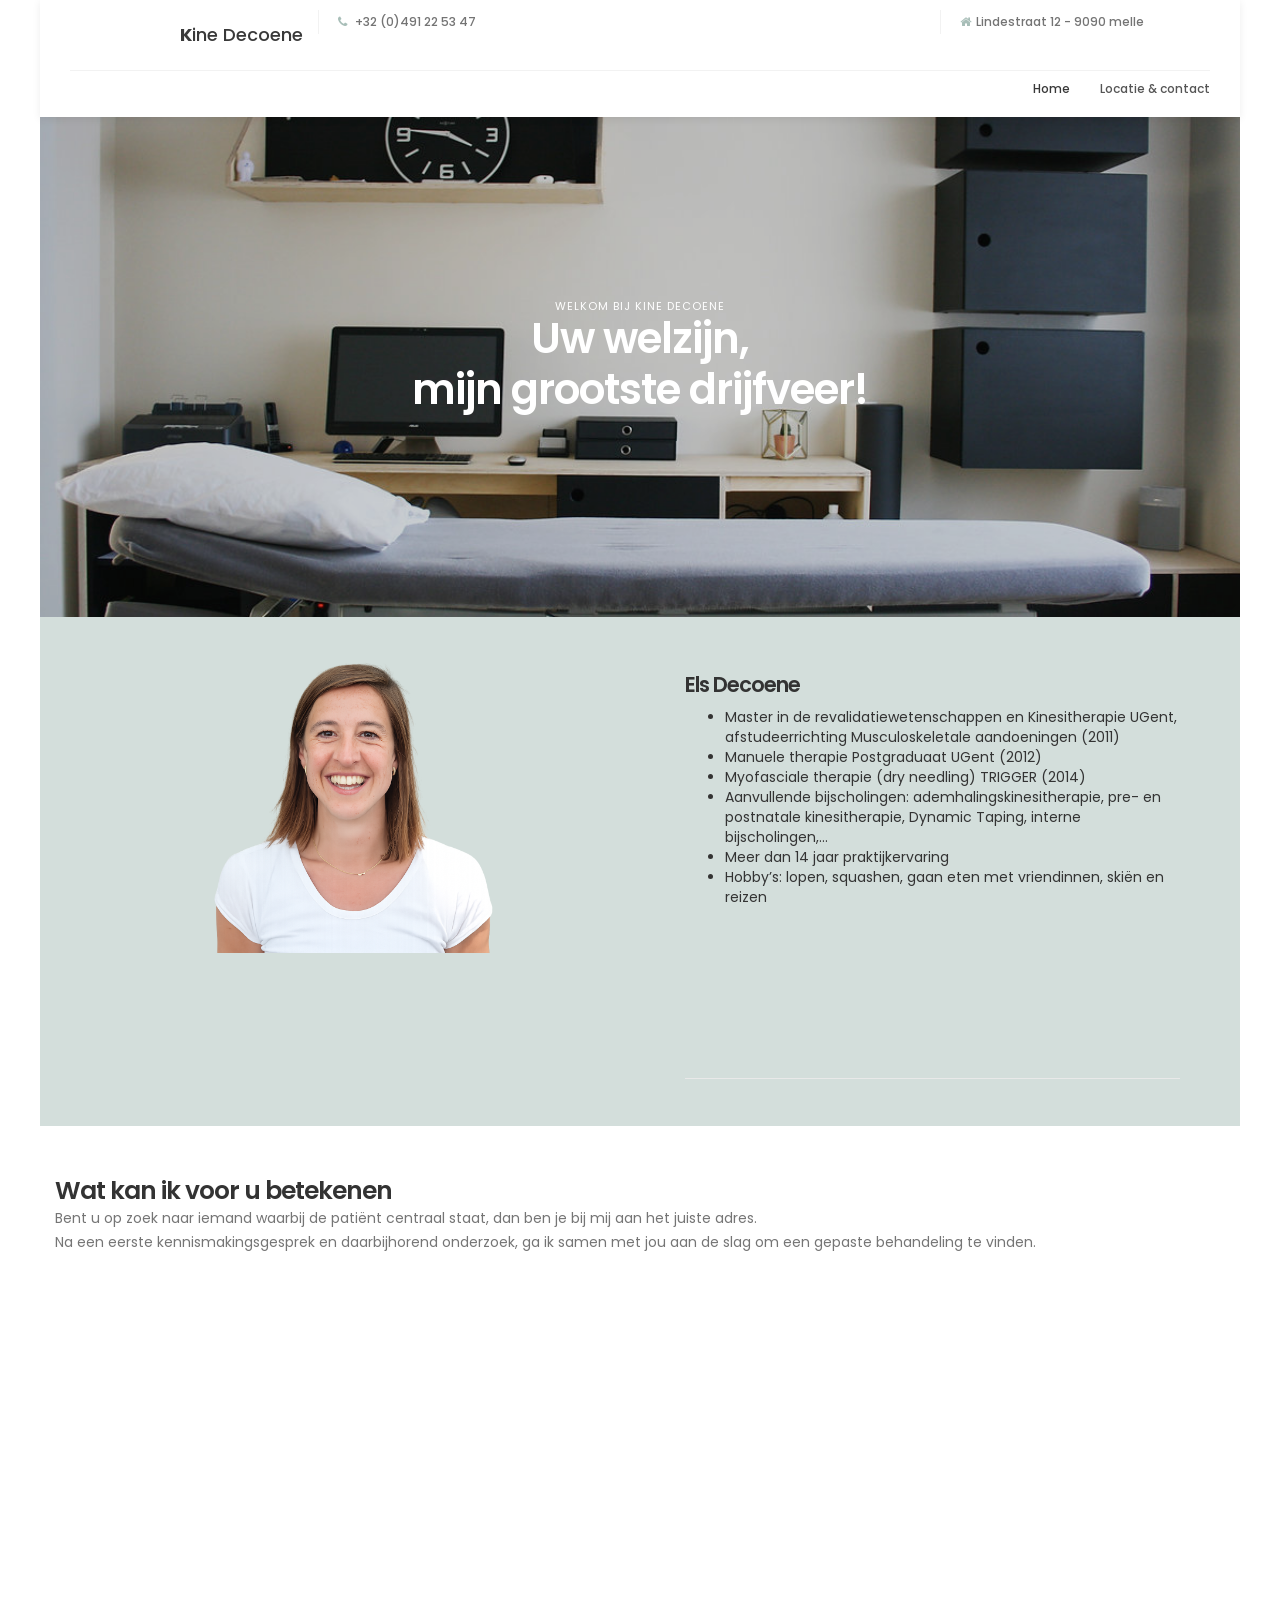
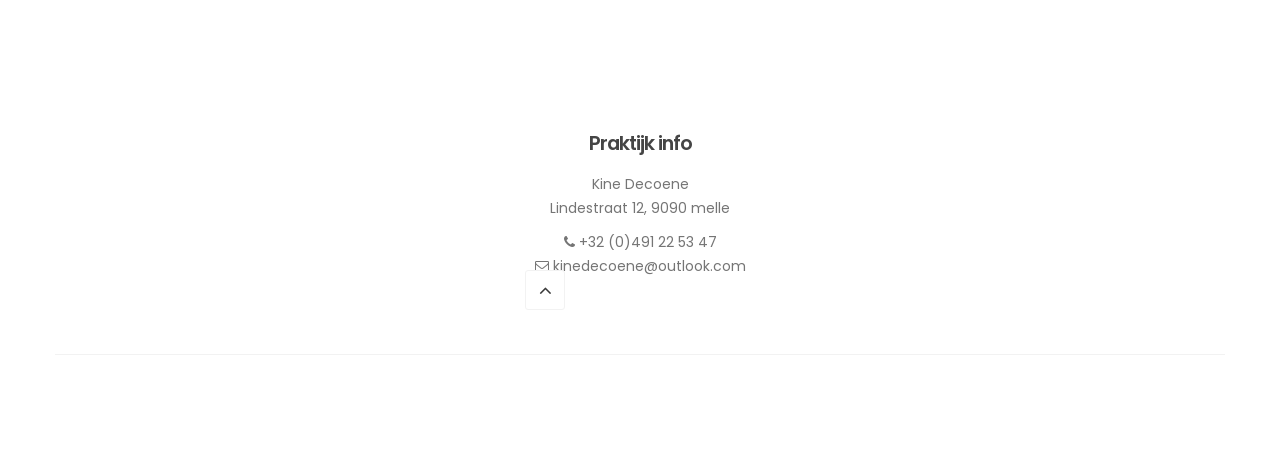
==== index.html @ 553e381a "start" ====
<!DOCTYPE html>
<html lang="nl">
<head>

     <title>Kine Decoene</title>
<!--

Template 2098 Health

http://www.tooplate.com/view/2098-health

-->
     <meta content="text/html;charset=utf-8" http-equiv="Content-Type">
     <meta content="utf-8" http-equiv="encoding">

     <meta http-equiv="X-UA-Compatible" content="IE=Edge">
     <meta name="description" content="Kinesist te Melle">
     <meta name="keywords" content="manuele kinesitherapie, Melle, kinesist">
     <meta name="author" content="Tooplate">
     <meta name="viewport" content="width=device-width, initial-scale=1, maximum-scale=1">

     <link rel="stylesheet" href="css/bootstrap.min.css">
     <link rel="stylesheet" href="css/font-awesome.min.css">
     <link rel="stylesheet" href="css/animate.css">
     <link rel="stylesheet" href="css/owl.carousel.css">
     <link rel="stylesheet" href="css/owl.theme.default.min.css">
     

     <!-- MAIN CSS -->
     <link rel="stylesheet" href="css/tooplate-style.css">
     <link rel="icon" href="images/Transparent_icoon.png">


</head>




<body id="top" data-spy="scroll" data-target=".navbar-collapse" data-offset="50">

     <!-- PRE LOADER -->
     <section class="preloader">
          <div class="spinner">

               <span class="spinner-rotate"></span>
               
          </div>
     </section>

  <!-- MENU -->
  <section class="navbar navbar-default navbar-static-top" role="navigation">
     <div class="container">


          <header >
               <div class="container">
                    <div class="row">

                         <div class="col-md-1 col-sm-2">
                              
                         </div>
                              
                         <div class="col-md-8 col-sm-7 text-align-right">
                             <a href="index.html" class="navbar-brand"><b>K</b>ine Decoene</a>
                              <span class="phone-icon"><i class="fa fa-phone"></i> +32 (0)491 22 53 47</span>
                              <!-- <span class="date-icon"><i class="fa fa-calendar-plus-o"></i> Van maandag t.e.m. vrijdag op afspraak</span> -->
                              <span id="email" class="mail-icon"><i id="email" class="fa fa-envelope-o"></i>kinedecoene@outlook.com</span>
                                                            
                         </div>
                         <div  class="col-md-3 col-sm-3">
                              <span class="home-icon"><i class="fa fa-home"></i>Lindestraat 12 - 9090 melle</span>
                         </div>
                    </div>
               </div>
          </header>




          <div class="navbar-header">
               <button class="navbar-toggle" data-toggle="collapse" data-target=".navbar-collapse">
                    <span class="icon icon-bar"></span>
                    <span class="icon icon-bar"></span>
                    <span class="icon icon-bar"></span>
               </button>

               <!-- lOGO TEXT HERE -->
               
          </div>

          <!-- MENU LINKS -->
          <div class="collapse navbar-collapse">
               <ul class="nav navbar-nav navbar-right">
                    <li><a href="#top" class="smoothScroll">Home</a></li>
                    <!-- <li><a href="#team" class="smoothScroll">Team</a></li> -->
                    <!-- <li><a href="specialisaties.html" class="smoothScroll">Onze specialisaties</a></li> -->
                    <li><a href="#google-map" class="smoothScroll">Locatie & contact</a></li>
                    <!-- <li><a href="#vragen" class="smoothScroll">Veelgestelde vragen</a></li> -->
                    <!-- <li><a href="#covid" class="smoothScroll" style="color:darkred">Covid 19-maatregelen</a></li> -->
                    <!-- <li><a href="#mail">Contacteer ons</a></li> -->
                    <!-- <li class="agenda-btn"><a href="agenda.html"><i class="fa fa-calendar-plus-o"></i> Maak een afspraak</a></li> -->
                   
               </ul>
          </div>

     </div>
</section>


    
     <!-- HOME -->
     <section id="home" class="slider">
          <div class="container">
               <div class="row">
                    <div class="owl-carousel owl-theme">
                         <div class="item item-first">
                              <div class="caption">

                                        <div class="col-md-offset-1 col-md-10">
                                             
                                             <!-- <h3>Let's make your life happier</h3> -->
                                            <h3>Welkom bij kine Decoene</h3>
                                             <h1 style="color: white;">Uw welzijn,<br>mijn grootste drijfveer!</h1>
                                             <!-- <a href="#team" class="section-btn btn btn-default smoothScroll">Meet Our Doctors</a> -->
                                        </div>
                              </div>
                         </div>
                         
                    </div>
               </div>    
          </div>
     </section>
 <!-- Banner -->



 
     <!-- TEAM ID linken staan 1 rij hoger om het goed leesbaar te hebben!!! -->
     <section id="team" data-stellar-background-ratio="1">
          <div class="container">
               <div class="row">
                    <div class="col-md-6 col-sm-6" style="padding-top: 5px;">
                         <div class="team-info">
                              <div class="latest-stories" >
                                   <div class="stories-image">
                                        <img  src="images/els.png" class="img-responsive" alt="Els Decoene">
                                   </div>
                              </div>
                         </div>
                    </div>


                    <div class="col-md col-sm-6" style="padding-top: 5px;">
                         <div class="team-info">
                              <h3>Els Decoene</h3>
                              <div class="kineInfo">
                                   <p>
                                        <ul>
                                             <li>Master in de revalidatiewetenschappen en Kinesitherapie UGent, afstudeerrichting Musculoskeletale aandoeningen (2011)</li>
                                             <li>Manuele therapie  Postgraduaat UGent (2012)</li>
                                             <li>Myofasciale therapie (dry needling) TRIGGER (2014)</li>
                                             <li>Aanvullende bijscholingen: ademhalingskinesitherapie, pre- en postnatale kinesitherapie, Dynamic Taping,  interne bijscholingen,…</li>
                                             <li>Meer dan 14 jaar praktijkervaring</li>
                                             <li>Hobby’s: lopen, squashen, gaan eten met vriendinnen, skiën en reizen</li>
                                        </ul>
                                   </p>
                              </div>
                              <div class="team-contact-info">
                                   <!-- <p><i class="fa fa-phone"></i> +32 (0)491 22 53 47</p> -->
                                   <!-- <p><i class="fa fa-envelope-o"></i>els@kinecallebautdecoene.be</p> -->
                              </div>
                              <ul class="social-icon">
                              </ul>
                         </div>

                    </div>
               </div>
 
              
          </div> 
             


     </div>
     </section>
      <!-- ABOUT -->

     <!-- anchor point for manuele therapie, one item up for top space. -->
     <a name="manueletherapie"></a>


      <section id="about">
          <div class="container">
               <div class="row">
                    <div class="col-md-12 col-sm-12" style="padding:0px;">
                         <div class="section-title wow fadeInUp" data-wow-delay="0.1s"  >
                              <h3>Wat kan ik voor u betekenen</h3>
                              <p>
                                   Bent u op zoek naar iemand waarbij de patiënt centraal staat, dan ben je bij mij aan het juiste adres.
                                   <br>Na een eerste kennismakingsgesprek en daarbijhorend onderzoek, ga ik samen met jou aan de slag om een gepaste behandeling te vinden.
                                   
                              </p>
                         </div>
                    </div>
               </div>
               <br>

               <!-- <div class="centerbuttoncontainer">
                    <div class="vertical-center">
                         <button  class="btn btn-primary" onclick="location.href='specialisaties.html'" type="button">Ga naar onze specialisaties</button>
                    </div>
               </div> -->

<br>
     </section>
 


     <!-- GOOGLE MAP -->
     <section id="google-map">
     <!-- How to change your own map point
            1. Go to Google Maps
            2. Click on your location point
            3. Click "Share" and choose "Embed map" tab
            4. Copy only URL and paste it within the src="" field below
	-->
     <iframe src="https://www.google.com/maps/embed?pb=!1m18!1m12!1m3!1d2510.7145304016076!2d3.7925935125359214!3d51.00294717158493!2m3!1f0!2f0!3f0!3m2!1i1024!2i768!4f13.1!3m3!1m2!1s0x47c375a555246663%3A0x39a581ca7b5f7bad!2sLindestraat%2012%2C%209090%20Merelbeke-Melle!5e0!3m2!1snl!2sbe!4v1772476069326!5m2!1snl!2sbe" width="100%" height="350" frameborder="0" style="border:0;" allowfullscreen ></iframe>

     </section>           


     <!-- FOOTER -->
     <footer data-stellar-background-ratio="5">
          <div class="container">
               <div class="row">

                    <div class="col-md-12 col-sm-12" style="text-align: center;">
                         <div class="footer-thumb"> 
                              <h4 class="wow fadeInUp" data-wow-delay="0.4s">Praktijk info</h4>
                              <p>Kine Decoene</br>
                                   Lindestraat 12, 9090 melle</br>
                              </p>
                              <p><i class="fa fa-phone"></i> +32 (0)491 22 53 47
                              </br><i class="fa fa-envelope-o"></i> kinedecoene@outlook.com</p>
                              </p>
                         </div>
                    </div>
                   <div class="col-md-12 col-sm-12 border-top">
                         <div class="col-md-4 col-sm-6">
                         </div>
                         <div class="col-md-2 col-sm-2 text-align-center">
                              <div class="angle-up-btn"> 
                                   <br>
                                  <a href="#top" class="smoothScroll wow fadeInUp" data-wow-delay="1.2s"><i class="fa fa-angle-up"></i></a>
                              </div>
                         </div>   
                    </div> 
                    
               </div>
          </div>
     </footer>

     <!-- SCRIPTS -->
     <script src="js/jquery.js" ></script>
     <script src="js/bootstrap.min.js"></script>
     <script src="js/jquery.sticky.js" ></script>
     <script src="js/jquery.stellar.min.js"></script>
     <script src="js/owl.carousel.min.js" ></script>
     <script src="js/wow.min.js"></script>
     <script src="js/smoothscroll.js"></script>
     <script src="js/custom.js"></script>
  
</body>
</html>
---- css/tooplate-style.css ----
/*

Template 2098 Health

http://www.tooplate.com/view/2098-health

*/

  @import url('https://fonts.googleapis.com/css?family=Poppins:400,500,600');

  body {
    background: #ffffff;
    font-family: 'Poppins', sans-serif;
    overflow-x: hidden;
  }


  /*---------------------------------------
     TYPOGRAPHY              
  -----------------------------------------*/

  h1,h2,h3,h4,h5,h6 {
    font-weight: 600;
    line-height: inherit;
  }

  h1,h2,h3,h4 {
    letter-spacing: -1px;
  }

  h5 {
    font-weight: 500;
  }

  h1 {
    color: #252525;
    font-size: 5em;
  }

  h2 {
    color: #272727;
    font-size: 3em;
    padding-bottom: 10px;
  }

  h3 {
    font-size: 1.8em;
    line-height: 1.2em;
    margin-bottom: 0;
  }

  h4 {
    color: #454545;
    font-size: 1.8em;
    padding-bottom: 2px;
  }

  h6 {
    letter-spacing: 0;
    font-weight: normal;
  }

  p {
    color: #757575;
    font-size: 14px;
    font-weight: normal;
    line-height: 24px;
  }


  /*---------------------------------------
     GENERAL               
  -----------------------------------------*/

  html{
    -webkit-font-smoothing: antialiased;
  }

  a {
    color: #252525;
    -webkit-transition: 0.5s;
    transition: 0.5s;
    text-decoration: none !important;
  }

  a:hover, a:active, a:focus {
    color: #a8beb8;
    outline: none;
  }

  ::-webkit-scrollbar{
    width: 8px;
    height: 8px;
  }

  ::-webkit-scrollbar-thumb {
    cursor: pointer;
    background: #000000;
  }

  .section-title {
    padding-bottom: 5px;
  }

  .section-title h2 {
    margin-top: 0;
  }

  .section-btn {
    background: #a8beb8;
    border: 0;
    border-radius: 3px;
    color: #ffffff;
    font-size: inherit;
    font-weight: 500;
    padding: 14px 20px;
    transition: transform 0.1s ease-in;
    transform: translateX(0);
  }

  .section-btn:hover {
    transform: translateY(-5px);
  }

  .text-align-right {
    text-align: right;
  }

  .text-align-center {
    text-align: center;
  }

  .border-top {
    border-top: 1px solid #f2f2f2;
    margin-top: 4em;
    padding-top: 2.5em;
  }

  .btn-gray {
    background: #393939;
  }

  .btn-blue {
    background: #4267b2;
  }

  .news-thumb {
    background: #ffffff;
    border-radius: 2px;
  }
  .news-thumb img {
    border-radius: 10px 10px 0 0;
  }

  .news-info {
    padding: 30px;
    text-align: center;
    font-size: 20px;
      font-weight: bolder;
  }
  .news-info span {
    display: block;
    letter-spacing: 0.5px;
  }
  .news-info h3 {
    margin-top: 10px;
    margin-bottom: 10px;
    
  }

  .author {
    border-top: 1px solid #f0f0f0;
    padding-top: 1.5em;
    margin-top: 2em;
  }
  .author img,
  .author .author-info {
    display: inline-block;
    vertical-align: top;
  }
  .author-info h5 {
    margin-bottom: 0;
  }
  .author img {
    border-radius: 100%;
    width: 50px;
    height: 50px;
    margin-right: 10px;
  }


  #about,#news, #news-detail
  #news-detail {
    position: relative;
    padding-top: 30px;
    padding-bottom: 0px;
  }


  #team {
    position: relative;
    padding-top: 10px;
    padding-bottom: 30px;
    background: #d3dedb;
  }

  
  #news a:hover {
    color:black;
  }

  
  #vragen {
    position: relative;
    padding-top: 10px;
    padding-bottom: 30px;
    background: #d3dedb;
  }



  #news, #service {
    text-align: center;
  }

  #google-map {
    line-height: 0;
    margin: 0;
    padding: 0;
  }

  #mail {
    /* background: #d3dedb; */
    padding-bottom: 40px;
  }

  /*---------------------------------------
       PRE LOADER              
  -----------------------------------------*/

  .preloader {
    position: fixed;
    top: 0;
    left: 0;
    width: 100%;
    height: 100%;
    z-index: 99999;
    display: flex;
    flex-flow: row nowrap;
    justify-content: center;
    align-items: center;
    background: none repeat scroll 0 0 #ffffff;
  }

  .spinner {
    border: 1px solid transparent;
    border-radius: 3px;
    position: relative;
  }

  .spinner:before {
    content: '';
    box-sizing: border-box;
    position: absolute;
    top: 50%;
    left: 50%;
    width: 45px;
    height: 45px;
    margin-top: -10px;
    margin-left: -10px;
    border-radius: 50%;
    border: 1px solid #575757;
    border-top-color: #ffffff;
    animation: spinner .9s linear infinite;
  }

  @-webkit-@keyframes spinner {
    to {transform: rotate(360deg);}
  }

  @keyframes spinner {
    to {transform: rotate(360deg);}
  }



  /*---------------------------------------
      MENU              
  -----------------------------------------*/

  header {
    background: #ffffff;
    border-bottom: 1px solid #f2f2f2;
    display: flex;
    height: 45px;
  }

  header .col-md-8 {
    padding-right: 0;
  }

  header p,
  header span {
    font-size: 12px;
    line-height: 24px;
    padding-top: 12px;
  }

  header a,
  header span {
    color: #747474;
  }

  header span {
    font-weight: 500;
    display: inline-block;
    padding: 11px 15px;
  }

  header span.phone-icon {
    border-left: 1px solid #f2f2f2;
    border-right: 1px solid #f2f2f2;
    padding-right: 19px;
    padding-left: 19px;
  }

  header span.date-icon {
    border-left: 1px solid #f2f2f2;
    border-right: 1px solid #f2f2f2;
    padding-right: 19px;
    padding-left: 19px;
  }
  header span.home-icon {
    border-left: 1px solid #f2f2f2;
    padding-left: 19px;
  }


  header span i {
    color: #a8beb8;
    margin-right: 5px;
  }



  /*---------------------------------------
      MENU              
  -----------------------------------------*/

  .navbar-default {
    background: #ffffff;
    box-shadow: 0 2px 8px rgba(0,0,0,.075);
    border: none;
    margin-bottom: 0;
    padding: 10px;
  }

  .navbar-default .navbar-brand {
    color: #393939;
    font-weight: 500;
  }

  .navbar-default .navbar-brand .fa {
    color: #a8beb8;
  }

  .navbar-default .navbar-nav li.appointment-btn {
    margin: 3px 0 0 20px;
  }

  .navbar-default .navbar-nav li.appointment-btn a {
    background: #a8beb8;
    border-radius: 3px;
    color: #ffffff;
    font-weight: 600;
    padding-top: 12px;
    padding-bottom: 12px;
  }

  .navbar-default .navbar-nav li.agenda-btn a:hover {
    background: #d3dedb;
    color: #ffffff !important;
  }


  .navbar-default .navbar-nav li.agenda-btn {
    margin: 3px 0 0 20px;
  }

  .navbar-default .navbar-nav li.agenda-btn a {
    background: #c2d1cd;
    border-radius: 3px;
    color: #ffffff;
    font-weight: 600;
    padding-top: 12px;
    padding-bottom: 12px;
  }

  .navbar-default .navbar-nav li.agenda-btn a:hover {
    background: #64726e;
    color: #ffffff !important;
  }


  .navbar-default .navbar-nav li a {
    color: #555555;
    font-size: 12px;
    font-weight: 500;
    padding-right: 20px;
    padding-left: 20px;
    -webkit-transition: all ease-in-out 0.4s;
    transition: all ease-in-out 0.4s;
  }

  .navbar-default .navbar-nav > li a:hover {
    color: #393939 !important;
  }

  .navbar-default .navbar-nav > li > a:hover,
  .navbar-default .navbar-nav > li > a:focus {
    color: #555555;
    background-color: transparent;
  }

  .navbar-default .navbar-nav > .active > a,
  .navbar-default .navbar-nav > .active > a:hover,
  .navbar-default .navbar-nav > .active > a:focus {
    color: #393939;
    background-color: transparent;
  }

  .navbar-default .navbar-toggle {
    border: none;
    padding-top: 10px;
  }

  .navbar-default .navbar-toggle .icon-bar {
    background: #393939;
    border-color: transparent;
  }

  .navbar-default .navbar-toggle:hover,
  .navbar-default .navbar-toggle:focus { 
    background-color: transparent;
  }



  /*---------------------------------------
      HOME              
  -----------------------------------------*/

  #home h1 {
    color: #ffffff;
    padding-bottom: 10px;
    margin-top: 0;
  }

  #home h3 {
    color: #ffffff;
    font-size: 14px;
    font-weight: normal;
    line-height: inherit;
    letter-spacing: 3px;
    text-transform: uppercase;
    margin: 0;
  }

  #home h2 {
    color: #ffffff;
    font-size: 25px;
    font-weight: normal;
    line-height: inherit;
    letter-spacing: 3px;
    text-transform: uppercase;
    margin: 0;
  }


  .slider .container {
    width: 100%;
  }

  .slider .owl-dots {
      position: absolute;
      top: 724px;
      width: 100%;
      justify-content: center;
      visibility: hidden;
  }

  .owl-theme .owl-dots .owl-dot span {
    width: 8px;
    height: 8px;
    margin: 5px 7px;
    border: 2px solid #d9d9d9;
    background: transparent;
    display: block;
    -webkit-backface-visibility: visible;
    transition: opacity 200ms ease;
    border-radius: 30px;
  }

  .owl-theme .owl-dots .owl-dot.active span, .owl-theme .owl-dots .owl-dot:hover span {
    background-color: #ffffff;
    border-color: transparent;
  }

  .slider .caption {
    display: flex;
    justify-content: center;
    flex-direction: column;
    text-align: center;
    background-color: rgba(20,20,20,0.2);
    color: #fff;
    cursor: e-resize;
    /* deze hoogte bepaalt de hoogte van de carrousel */
    height: 500px;
  }

  .slider .item {
    background-position: inherit;
    background-repeat: no-repeat;
    background-attachment: local;
    background-size: cover;

  }

  .slider .item-first {
    background-image: url(../images/background2.jpg);
  }

  .slider .item-second {
    background-image: url(../images/praktijkruimte2_b.jpeg);
  }

  .slider .item-third {
    background-image: url(../images/bewegingsruimte_b.jpeg);
  }


  /*---------------------------------------
      ABOUT              
  -----------------------------------------*/

   #about .links{ 
     /* background-color:#a8beb8; */
     background-color: #f6f8f7;
     box-shadow:  0px 0px 8px rgba(100, 114, 110, 0.2);
    /* background: url('../images/about-bg.jpg') no-repeat top center; */
    /* background-size: cover;
    padding-top: 150px;
    padding-bottom: 150px; */

   } 

   #about .rechts{ 
    /* background-color:#a8beb8; */
    background-color: white;
   /* background: url('../images/about-bg.jpg') no-repeat top center; */
   /* background-size: cover;
   padding-top: 150px;
   padding-bottom: 150px; */
  } 

  .profile img,
  .profile figcaption {
    display: inline-block;
    vertical-align: top;
    margin-top: 1em;
  }
  .profile img {
    border-radius: 100%;
    width: 65px;
    height: 65px;
    margin-right: 1em;
  }
  .profile figcaption h3 {
    margin-top: 0;
  }

  #about h6 {
    color: #858585;
    margin: 0;
  }

  #about h3 {
    font-size: 25px;
    /* text-align: center; */
  }
  #about h4 {
    font-size: 20px;
    text-align: left;
  }

  #about h2 {
    font-size: 22px;
    text-align: left;
  }

  #about .col-container {
    display: table;
    width: 100%;

  }
  #about .col {
    display: table-cell;
    padding: 5px;
    height: 200px;
  }

  #about .center {
    display: block;
    margin-left: auto;
    margin-right: auto;
    width: 50%;
  }



  /*---------------------------------------
      TEAM MEMBERS              
  -----------------------------------------*/

  .team-thumb {
    background-color: #f6f8f7;
     /* background: #d3dedb; */
    /* border-radius: 0 10px 10px 10px; */
    position: relative;
    overflow: hidden;
    cursor: pointer;
  }

  .team-info {
    padding: 20px 30px 0 30px;
  }

  .team-contact-info {
    border-top: 1px solid #e9e9e9;
    padding-top: 1.2em;
    margin-top: 1.5em;
  }

  .team-contact-info .fa {
    margin-right: 5px;
    display: inline-block;
  }

  .team-contact-info p {
    margin-bottom: 2px;
  }

  .team-contact-info a {
    color: #757575;
  }

  .team-thumb .social-icon li {
    font-weight: 500;
  }

  .team-thumb .social-icon li a {
    background: #ffffff;
    border-radius: 100%;
    font-size: 20px;
    width: 50px;
    height: 50px;
    line-height: 50px;
    margin: 0 2px 0 2px;
  }

  .team-thumb .social-icon {
    opacity: 0;
    transform: translateY(100%);
    transition: 0.5s 0.2s;
    text-align: center;
    position: relative;
    top: 0;
  }

  .team-thumb:hover .social-icon {
    opacity: 1;
    transition-delay: 0.3s;
    transform: translateY(0px);
    top: -22em;
  }



  /*---------------------------------------
     SERVICE              
  -----------------------------------------*/

  #service {
    background: #a8beb8;
  }

  #service h2,
  #service h4 {
    color: #ffffff;
  }

  #service p {
    color: #d9d9d9;
  }

  #service .service-thumb {
    padding: 0 22px;
  }

  #service .fa {
    font-size: 50px;
    margin-bottom: 10px;
    background: #ffffff;
    color: #a8beb8;
    width: 120px;
    height: 120px;
    line-height: 120px;
    border-radius: 100%;
  }


  /*---------------------------------------
      NEWS             
  -----------------------------------------*/

  #news, #news-detail {
    /* background: #d3dedb; */
    /* background-color: #f6f8f7; */
  }
  #news h6{
    font-size: 22px;
  }
  #news h3{
    font-size: 22px;
  }

  #news-detail blockquote {
    margin: 30px 0;
  }

  .news-detail-thumb .news-image img {
    border-radius: 10px;
  }

  .news-detail-thumb h3 {
    margin-bottom: 8px;
  }

  .news-image {
    margin-bottom: 30px;
    position: relative;
  }

  .news-image img {
    width: 100%;
  }

  .news-detail-thumb ul {
    margin: 32px 12px 22px 0px;
  }

  .news-detail-thumb ul li {
    list-style: circle;
    font-weight: normal;
    padding: 6px 12px 6px 0px;
  }

  .news-sidebar {
    margin-top: 16px;
  }

  .news-social-share {
    text-align: center;
    padding-top: 22px;
  }

  .news-social-share .btn {
    border-radius: 100px;
    border: none;
    font-size: 10px;
    font-weight: 600;
    margin: 2px 6px;
    padding: 8px 14px;
  }

  .news-social-share .btn-primary {
    background: #3b5998;
  }

  .news-social-share .btn-success {
    background: #1da1f2;
  }

  .news-social-share .btn-danger {
    background: #dd4b39;
  }

  .news-social-share a .fa {
    padding-right: 4px;
  }

  .recent-post {
    padding-top: 2px;
    padding-bottom: 18px;
  }

  .recent-post .media img {
    border-radius: 100%;
    width: 80px;
    height: 80px;
    margin-right: 5px;
  }

  .recent-post .media-heading {
    font-size: 16px;
    font-weight: 500;
    line-height: inherit;
    margin-top: 5px;
  }

  .news-categories {
    margin-top: 8px;
  }

  .news-categories li a {
    color: #2b2b2b;
  }

  .news-ads {
    background: #ffffff;
    border-right: 4px solid #2b2b2b;
    padding: 42px;
    text-align: center;
    margin: 26px 0 26px 0;
  }

  .news-ads.sidebar-ads {
    border-left: 4px solid #2b2b2b;
    border-right: 0px;
  }

  .news-ads h4 {
    font-size: 18px;
  }

  .news-tags h4 {
    padding-bottom: 6px;
  }

  .news-categories li,
  .news-tags li {
    list-style: none;
    display: inline-block;
    margin: 4px;
  }

  .news-tags li a {
    background: #393939;
    border-radius: 50px;
    color: #ffffff;
    display: inline-block;
    font-size: 12px;
    font-weight: 500;
    text-decoration: none;
    float: left;
    min-width: 30px;
    padding: 6px 12px;
    -webkit-transition: all ease-in-out 0.4s;
    transition: all ease-in-out 0.4s;
  }

  .news-tags li a:hover {
    background: #4267b2;
  }



  /*---------------------------------------
      mail             
  -----------------------------------------*/

  #mail {
    padding-top: 100px;
  }

  #mail h3{
    font-size: 30px;
  }

  #mail label {
    color: #393939;
    font-weight: 500;
  }

  #mail .form-control {
    background: #f6f8f7;
    border: none;
    border-radius: 3px;
    box-shadow: none;
    font-size: 14px;
    font-weight: normal;
    margin-bottom: 15px;
    transition: all ease-in-out 0.4s;
  }

  #mail input,
  #mail select {
    height: 45px;
  }

  #mail button#cf-submit {
    background: #a8beb8;
    color: white;
    font-weight: 600;
    height: 55px;
  }

  #mail button#cf-submit:hover {
    background: #64726e;
    color: #ffffff;
  }
  #mail img {
    margin-top: auto;
    margin-bottom: auto;
    padding-top: 106px;
  }

  #groepsfoto {
    padding-top: 20px;
    height: 300px ;
    margin-left: auto;
    margin-right: auto;
    filter: grayscale(100%);
  }

  #kinefoto {
    filter: grayscale(100%);
  }

  
  /*---------------------------------------
     FOOTER              
  -----------------------------------------*/

  footer {
    padding-top: 80px;
    padding-bottom: 40px;
  }

  footer h4 {
    padding-bottom: 5px;
  }

  footer a {
    color: #757575;
  }

  footer a:hover {
    color: #4267b2;
  }

  .contact-info {
    padding-top: 10px;
  }

  .contact-info .fa {
    /* background: #393939;
    border-radius: 100%;
    color: #ffffff; */
    font-size: 12px;
    width: 35px;
    height: 35px;
    /* line-height: 20px; */
    text-align: center;
    margin-right: 5px;
    margin-bottom: 2px;
  }

  .latest-stories {
    margin-bottom: 20px;
  }

  .stories-image,
  .stories-info {
    display: inline-block;
    vertical-align: top;
  }

  .stories-image img {
    /* border-radius: 100%; */
    display: block;
margin-left: auto;
margin-right: auto;
width: 90%;
height: 90%;
  }

  .stories-info {
    margin-left: 15px;
  }

  .stories-info h5 {
    margin-bottom: 2px;
  }

  .stories-info span {
    color: #858585;
    font-size: 12px;
  }

  .opening-hours p {
    line-height: 18px;
  }

  .opening-hours span {
    font-weight: 500;
    display: inline-block;
    padding-left: 10px;
  }

  .copyright-text p,
  .footer-link a {
    color: #858585;
    font-size: 12px;
    font-weight: 500;
  }

  .footer-link a {
    font-size: 12px;
    display: inline-block;
    padding: 0 10px;
    margin-top: 4px;
  }

  .angle-up-btn {
    position: relative;
    bottom: 4em;
    display: block;
  }

  .angle-up-btn a {
    background: #ffffff;
    border: 1px solid #f2f2f2;
    border-radius: 3px;
    font-size: 20px;
    color: #393939;
    display: inline-block;
    text-align: center;
    width: 40px;
    height: 40px;
    line-height: 38px;
    transition: transform 0.1s ease-in;
    transform: translateX(0);
  }

  .angle-up-btn a:hover {
    background: #64726e;
    color: #ffffff;
    transform: translateY(-5px);
  }


  /*---------------------------------------
     SOCIAL ICON              
  -----------------------------------------*/

  .social-icon {
    position: relative;
    padding: 0;
    margin: 0;
  }

  .social-icon li {
    display: inline-block;
    list-style: none;
  }

  .social-icon li a {
    border-radius: 100px;
    color: #464646;
    font-size: 15px;
    width: 35px;
    height: 35px;
    line-height: 35px;
    text-decoration: none;
    text-align: center;
    transition: all 0.4s ease-in-out;
    position: relative;
  }

  #instagram {
    border-radius: 100px;
    color: #464646;
    font-size: 20px;
    width: 50px;
    height: 50px;
    line-height: 50px;
    text-decoration: none;
    text-align: center;
    transition: all 0.4s ease-in-out;
    position: relative;
  }

  .social-icon li a:hover {
    background: #64726e;
    color: #ffffff;
  }

  .centerbuttoncontainer {
    height: 120px;
    position: relative;
  }

  .vertical-center {
    display: flex;
  justify-content: center;

  }

  .vertical-center button {
   background-color: #a8beb8;
   border-color: #a8beb8;

  }

  .vertical-center button:hover {
    background-color: #64726e;
    border-color: #64726e;
 
   }
   .kineInfo{
    height: 250px;
  }


  /*---------------------------------------
     RESPONSIVE STYLES              
  -----------------------------------------*/
@media only screen and (min-width: 1200px) {
    body {
      width: 1200px;
      margin: 0 auto;
    }
  }

  @media only screen and (max-width: 1200px) {
    body {
      width: 1200px;
      margin: 0 auto;
    }
  }


    h1 {
      font-size: 4em;
    }
    h2 {
      font-size: 2.5em;
    }
    h3 {
      font-size: 1.5em;
    }

    header {
      height: inherit;
    }
    header span.date-icon {
      border: 0;
      padding-right: 0;
      padding-left: 0;
    }
    header span.email-icon {
      padding-top: 0;
    }
    header span.phone-icon {
      border-left: 1px solid #f2f2f2;
      border-right: 0px solid #f2f2f2;
      padding-right: 19px;
      padding-left: 19px;
    }

    .navbar-default .navbar-nav li a {
      padding-right: 15px;
      padding-left: 15px;
    }
  }

  @media only screen and (max-width: 992px) {
    body {
      width: 992px;
      margin: 0 auto;
    }
  }

    .slider .item {
      background-position: center;
    }

    header {
      padding-bottom: 10px;
    }
    header .text-align-right {
      text-align: left;
    }
    header span {
      padding-top: 0;
      padding-left: 0;
      padding-bottom: 0;
    }

    header span.phone-icon {
      border-left: 1px solid #f2f2f2;
      border-right: 0px solid #f2f2f2;
      padding-right: 19px;
      padding-left: 19px;
    }
    .kineInfo{
      height: 350px;
    }
    #email{
      display: none;
    }
    #address{
      display: none
    }
  }

  @media only screen and (max-width: 767px) {
    body {
      width: 767px;
      margin: 0 auto;
    }
  }

    .navbar-default .navbar-collapse, .navbar-default .navbar-form {
      border-color: transparent;
    }
    .navbar-default .navbar-nav li.appointment-btn {
      margin-left: 15px;
    }
    .navbar-default .navbar-nav li a {
      display: inline-block;
      padding-top: 8px;
      padding-bottom: 8px;
    }

    header span.phone-icon {
      border-left: 1px solid #f2f2f2;
      border-right: 0px solid #f2f2f2;
      padding-right: 19px;
      padding-left: 19px;
    }
    .kineInfo{
      height: 350px;
    }
    #email{
      display: none;
    }
    #address{
      display: none;
    }
    .news-sidebar {
      margin-top: 2em;
    }

    #appointment-form {
      padding-top: 4em;
      padding-bottom: 4em;
    }

    footer {
      padding-top: 60px;
      padding-bottom: 0;
    }
    .footer-thumb {
      padding-bottom: 10px;
    }

    .border-top {
      text-align: center;
    }

    .copyright-text {
      margin-top: 10px;
    }

    .angle-up-btn {
      bottom: 10em;
    }
  }

  @media only screen and (max-width: 639px) {

    body {
      width: 639px;
      margin: 0 auto;
    }
  }

    h1 {
      font-size: 3em;
      line-height: 1.2em;
    }
    h2 {
      font-size: 2.1em;
    }
    h4 {
      font-size: 1.4em;
    }

    #home h3 {
      font-size: 11px;
      letter-spacing: 1px;
    }

    header span.phone-icon {
      border-left: 1px solid #f2f2f2;
      border-right: 0px solid #f2f2f2;
      padding-right: 19px;
      padding-left: 19px;
    }
    .kineInfo{
      height: 350px;
    }

    #email{
      display: none;
    }
    #address{
      display: none;
    }
  }
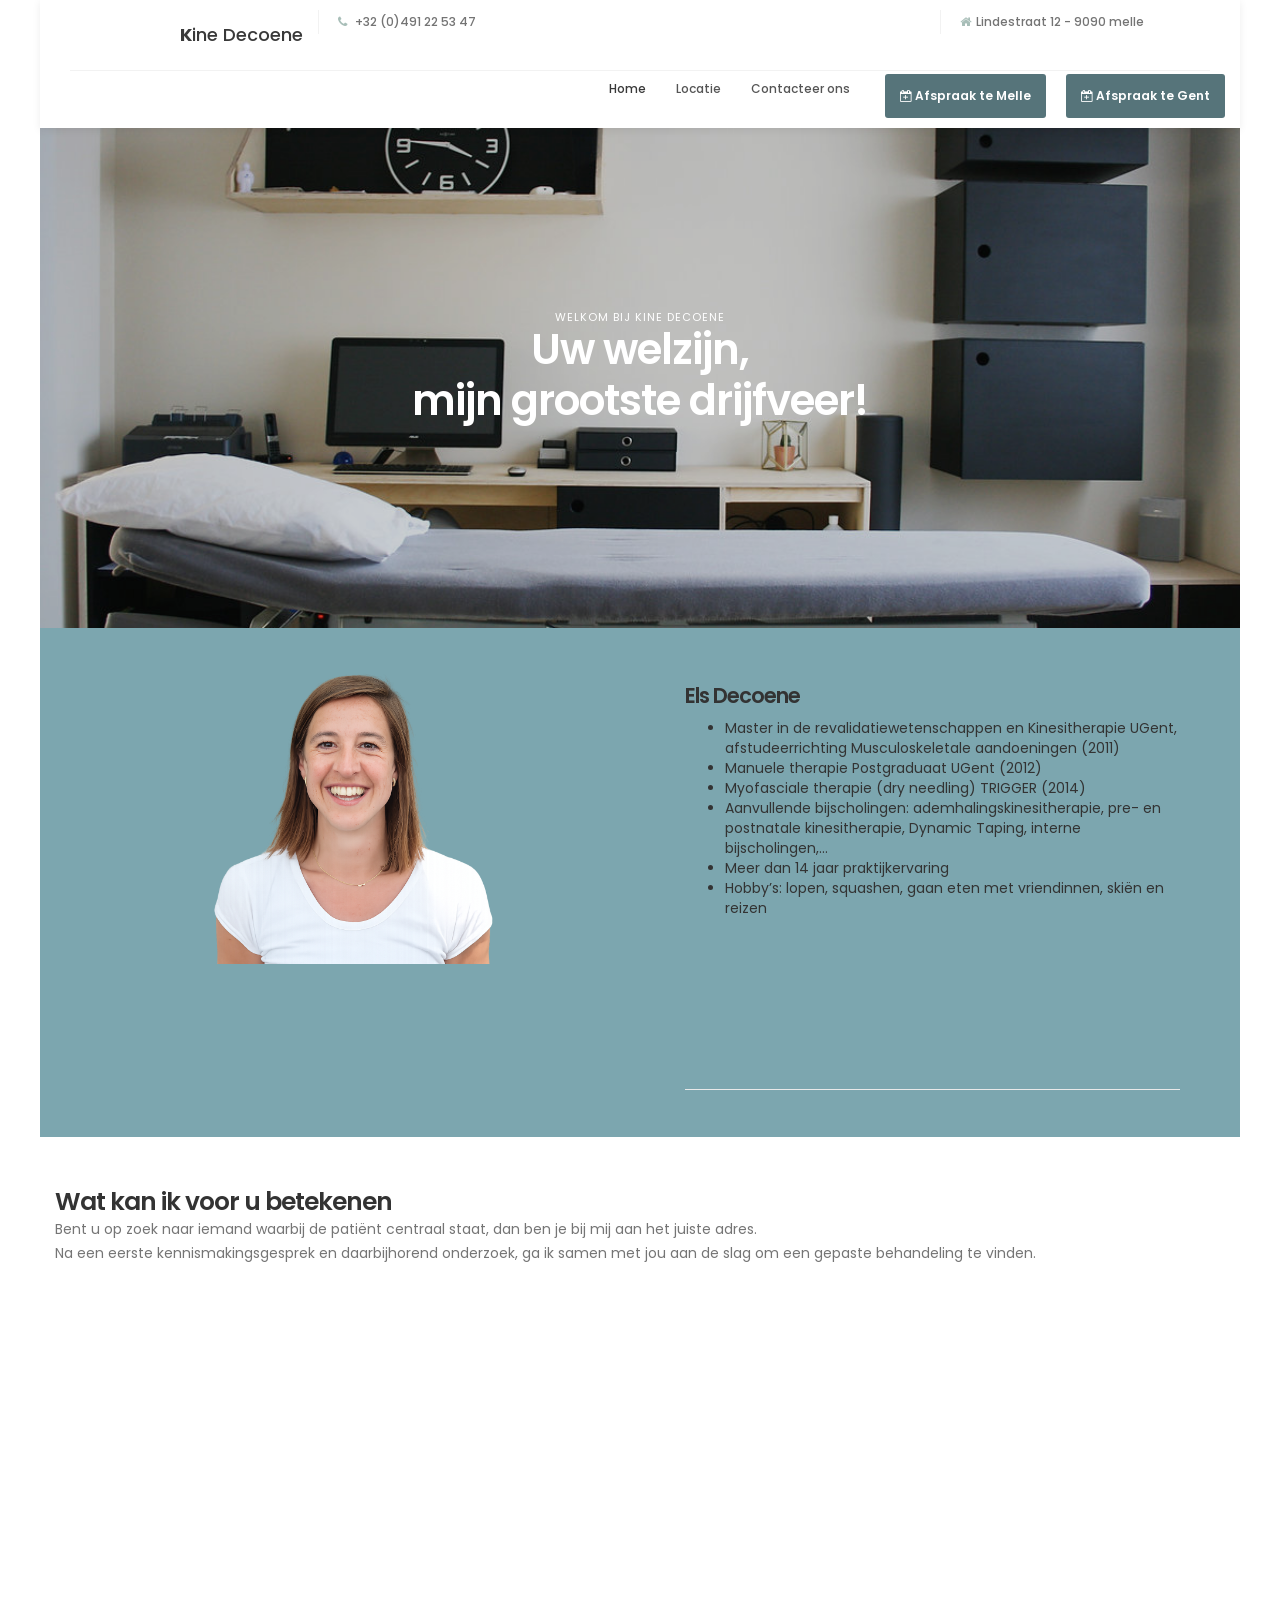
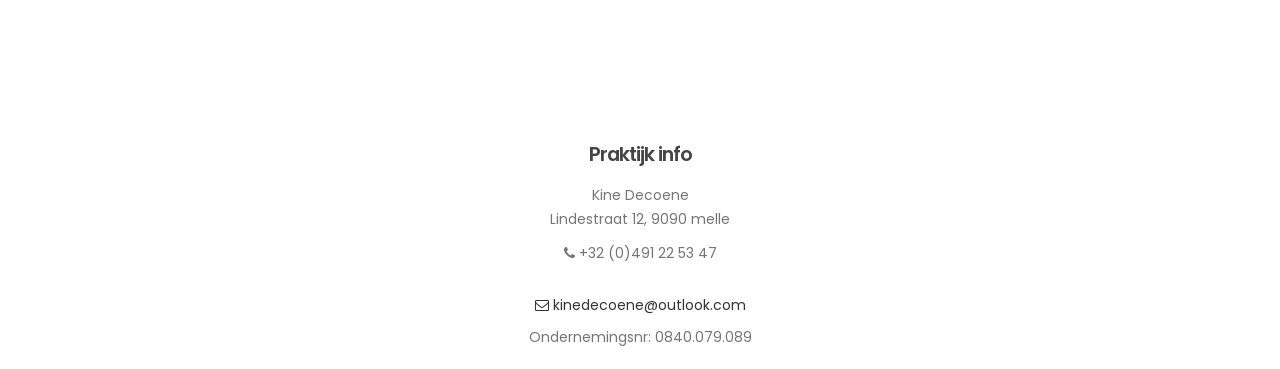
==== commit 01eb04ef: "update" ====
--- a/index.html
+++ b/index.html
@@ -97,11 +97,12 @@
                     <li><a href="#top" class="smoothScroll">Home</a></li>
                     <!-- <li><a href="#team" class="smoothScroll">Team</a></li> -->
                     <!-- <li><a href="specialisaties.html" class="smoothScroll">Onze specialisaties</a></li> -->
-                    <li><a href="#google-map" class="smoothScroll">Locatie & contact</a></li>
+                    <li><a href="#google-map" class="smoothScroll">Locatie</a></li>
                     <!-- <li><a href="#vragen" class="smoothScroll">Veelgestelde vragen</a></li> -->
                     <!-- <li><a href="#covid" class="smoothScroll" style="color:darkred">Covid 19-maatregelen</a></li> -->
-                    <!-- <li><a href="#mail">Contacteer ons</a></li> -->
-                    <!-- <li class="agenda-btn"><a href="agenda.html"><i class="fa fa-calendar-plus-o"></i> Maak een afspraak</a></li> -->
+                    <li><a href="#contact">Contacteer ons</a></li>
+                    <li class="agenda-btn"><a href="agenda.html"><i class="fa fa-calendar-plus-o"></i> Afspraak te Melle</a></li>
+                    <li class="agenda-btn"><a href="agendagent.html"><i class="fa fa-calendar-plus-o"></i> Afspraak te Gent</a></li>
                    
                </ul>
           </div>
@@ -233,7 +234,7 @@
 
 
      <!-- FOOTER -->
-     <footer data-stellar-background-ratio="5">
+     <footer id="contact" data-stellar-background-ratio="5">
           <div class="container">
                <div class="row">
 
@@ -241,24 +242,15 @@
                          <div class="footer-thumb"> 
                               <h4 class="wow fadeInUp" data-wow-delay="0.4s">Praktijk info</h4>
                               <p>Kine Decoene</br>
-                                   Lindestraat 12, 9090 melle</br>
+                              Lindestraat 12, 9090 melle</br>
                               </p>
-                              <p><i class="fa fa-phone"></i> +32 (0)491 22 53 47
+                              <p><i class="fa fa-phone"></i> +32 (0)491 22 53 47</p>
                               </br><i class="fa fa-envelope-o"></i> kinedecoene@outlook.com</p>
-                              </p>
-                         </div>
-                    </div>
-                   <div class="col-md-12 col-sm-12 border-top">
-                         <div class="col-md-4 col-sm-6">
-                         </div>
-                         <div class="col-md-2 col-sm-2 text-align-center">
-                              <div class="angle-up-btn"> 
-                                   <br>
-                                  <a href="#top" class="smoothScroll wow fadeInUp" data-wow-delay="1.2s"><i class="fa fa-angle-up"></i></a>
-                              </div>
-                         </div>   
-                    </div> 
-                    
+                              <p>Ondernemingsnr: 0840.079.089</p>
+                              
+                         </div>
+                    </div>
+                    <br>
                </div>
           </div>
      </footer>
--- a/css/tooplate-style.css
+++ b/css/tooplate-style.css
@@ -201,7 +201,7 @@
     position: relative;
     padding-top: 10px;
     padding-bottom: 30px;
-    background: #d3dedb;
+    background: #7ca6af;
   }
 
   
@@ -214,7 +214,7 @@
     position: relative;
     padding-top: 10px;
     padding-bottom: 30px;
-    background: #d3dedb;
+    background: #7ca6af;
   }
 
 
@@ -230,7 +230,7 @@
   }
 
   #mail {
-    /* background: #d3dedb; */
+    /* background: #7ca6af; */
     padding-bottom: 40px;
   }
 
@@ -369,7 +369,7 @@
   }
 
   .navbar-default .navbar-nav li.appointment-btn a {
-    background: #a8beb8;
+    background: #56747a;
     border-radius: 3px;
     color: #ffffff;
     font-weight: 600;
@@ -378,7 +378,7 @@
   }
 
   .navbar-default .navbar-nav li.agenda-btn a:hover {
-    background: #d3dedb;
+    background: #3e5357;
     color: #ffffff !important;
   }
 
@@ -388,7 +388,7 @@
   }
 
   .navbar-default .navbar-nav li.agenda-btn a {
-    background: #c2d1cd;
+    background: #56747a;
     border-radius: 3px;
     color: #ffffff;
     font-weight: 600;
@@ -397,7 +397,7 @@
   }
 
   .navbar-default .navbar-nav li.agenda-btn a:hover {
-    background: #64726e;
+    background: #3e5357;
     color: #ffffff !important;
   }
 
@@ -624,7 +624,7 @@
 
   .team-thumb {
     background-color: #f6f8f7;
-     /* background: #d3dedb; */
+     /* background: #7ca6af; */
     /* border-radius: 0 10px 10px 10px; */
     position: relative;
     overflow: hidden;
@@ -724,7 +724,7 @@
   -----------------------------------------*/
 
   #news, #news-detail {
-    /* background: #d3dedb; */
+    /* background: #7ca6af; */
     /* background-color: #f6f8f7; */
   }
   #news h6{
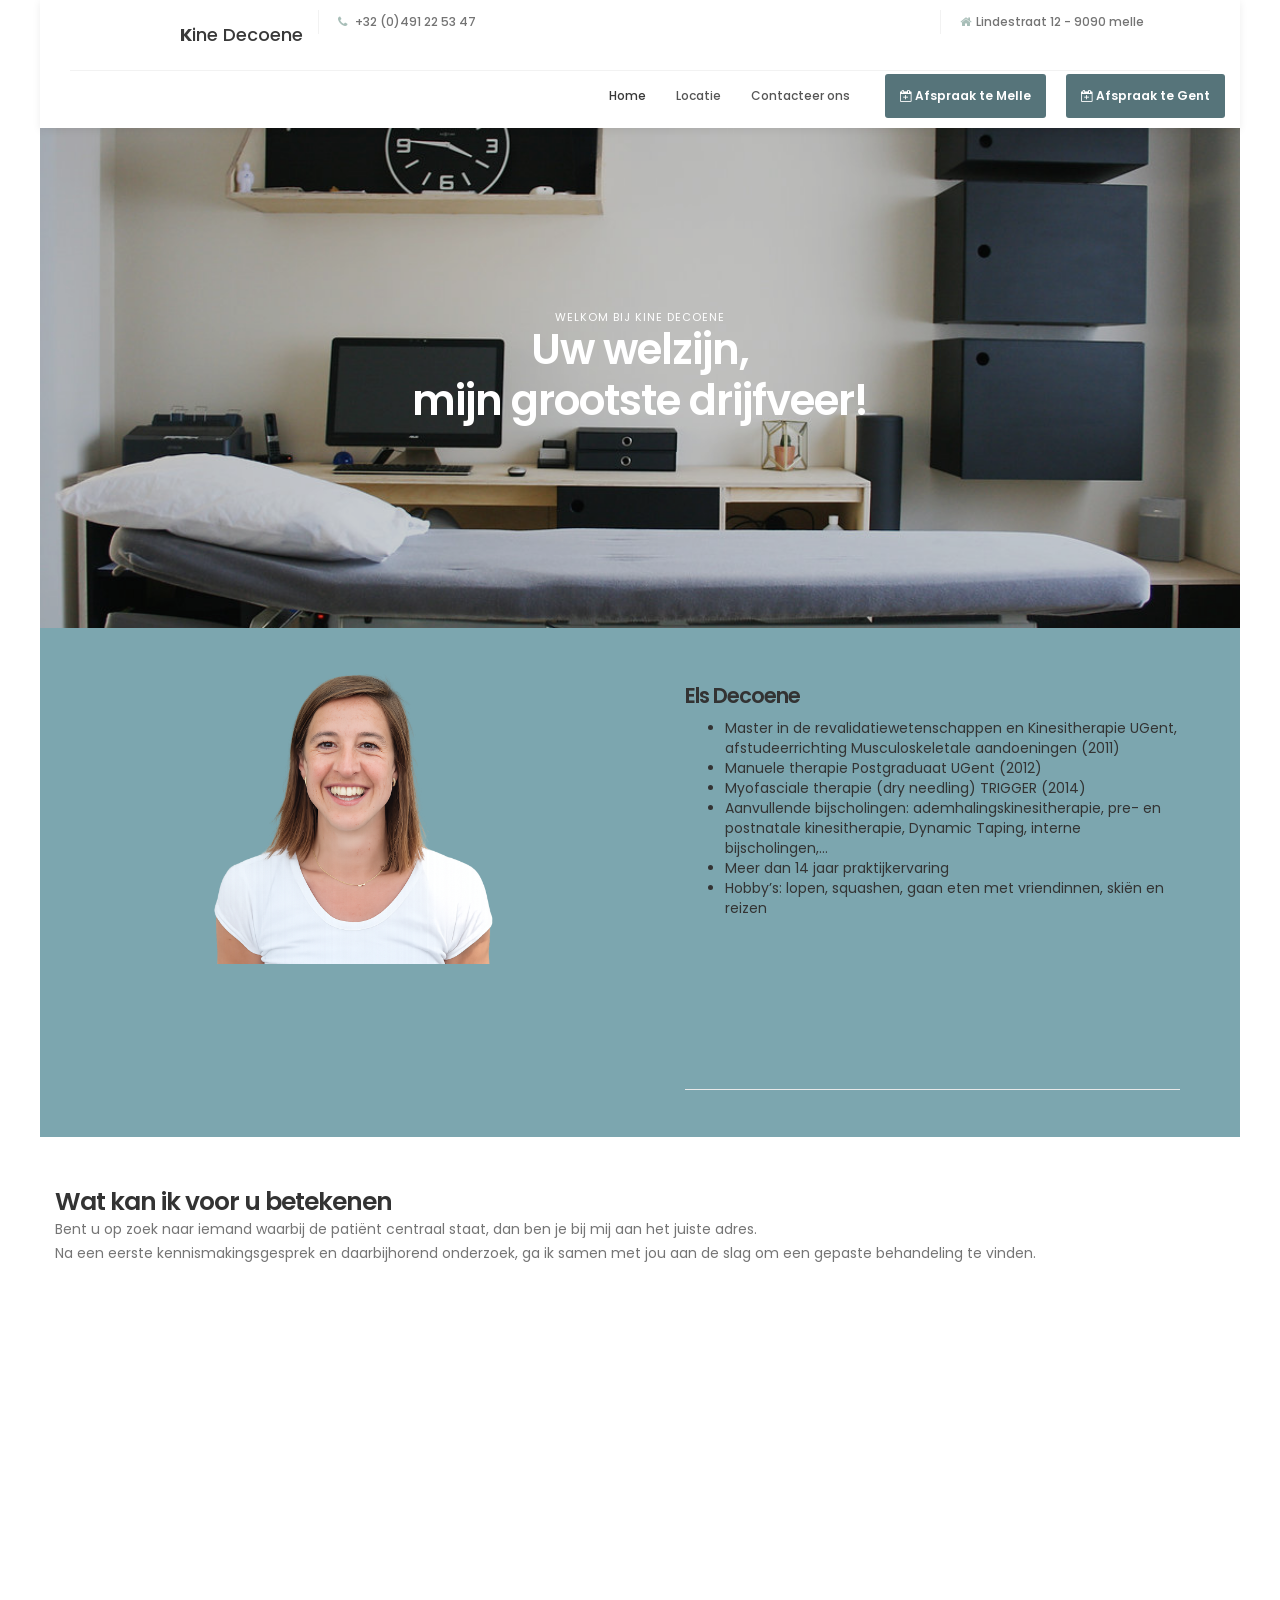
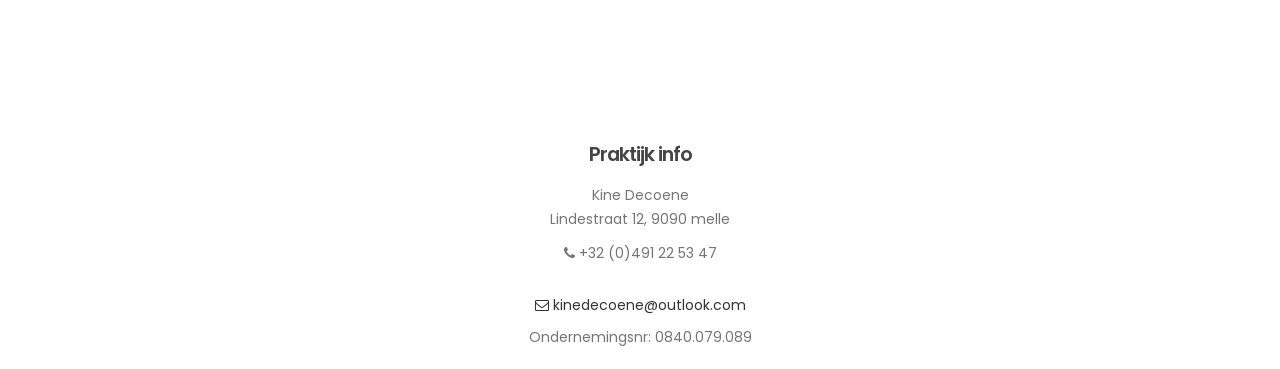
==== commit e354c701: "update" ====
--- a/index.html
+++ b/index.html
@@ -101,8 +101,8 @@
                     <!-- <li><a href="#vragen" class="smoothScroll">Veelgestelde vragen</a></li> -->
                     <!-- <li><a href="#covid" class="smoothScroll" style="color:darkred">Covid 19-maatregelen</a></li> -->
                     <li><a href="#contact">Contacteer ons</a></li>
-                    <li class="agenda-btn"><a href="agenda.html"><i class="fa fa-calendar-plus-o"></i> Afspraak te Melle</a></li>
-                    <li class="agenda-btn"><a href="agendagent.html"><i class="fa fa-calendar-plus-o"></i> Afspraak te Gent</a></li>
+                    <li class="agenda-btn"><a href="https://book.crossuite.app/dd53b5fa-9006-47f9-a5cc-c59f584dfe9d" target="_blank"><i class="fa fa-calendar-plus-o"></i> Afspraak te Melle</a></li>
+                    <li class="agenda-btn"><a href="https://book.crossuite.app/69b35232-2c0b-44c4-a5b3-aae26a8c524e" target="_blank"><i class="fa fa-calendar-plus-o"></i> Afspraak te Gent</a></li>
                    
                </ul>
           </div>
--- a/css/tooplate-style.css
+++ b/css/tooplate-style.css
@@ -1240,7 +1240,7 @@
     }
     .navbar-default .navbar-nav li a {
       display: inline-block;
-      padding-top: 8px;
+      /* padding-top: 8px; */
       padding-bottom: 8px;
     }
 
